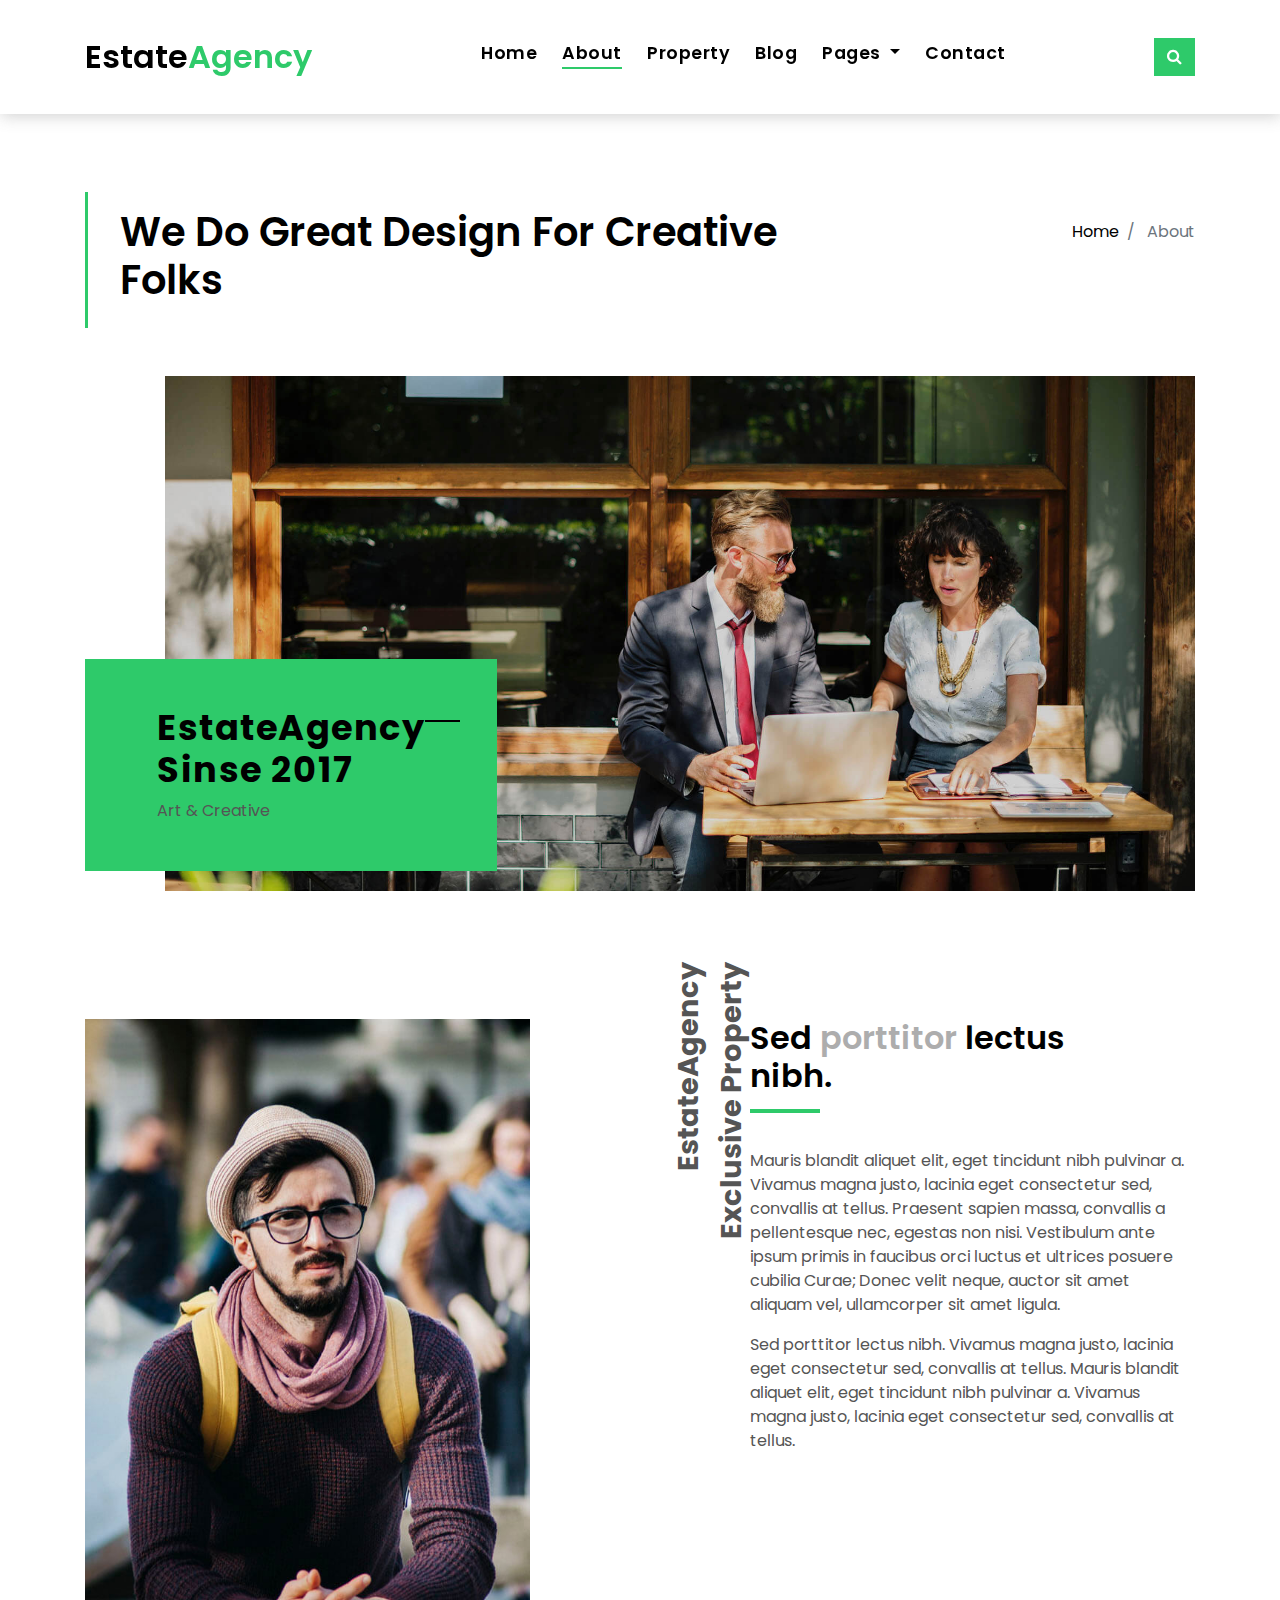
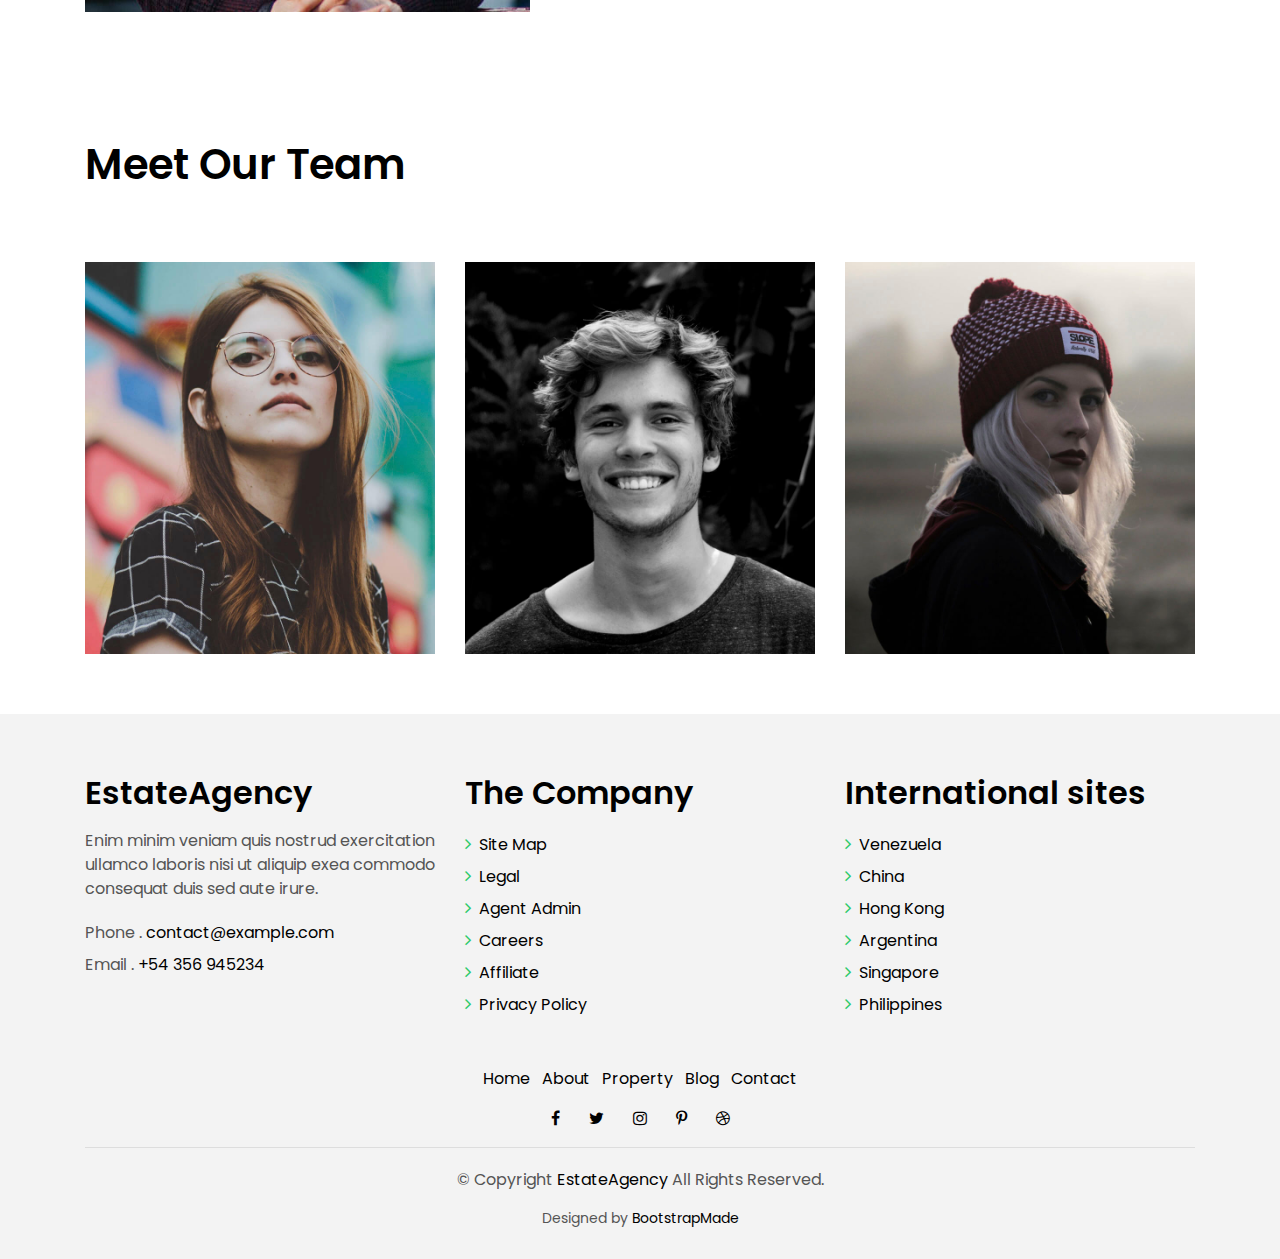
==== estateagency/about.html @ 3fa52991 "website commited" ====
<!DOCTYPE html>
<html lang="en">
<head>
  <meta charset="utf-8">
  <title>EstateAgency Bootstrap Template</title>
  <meta content="width=device-width, initial-scale=1.0" name="viewport">
  <meta content="" name="keywords">
  <meta content="" name="description">

  <!-- Favicons -->
  <link href="img/favicon.png" rel="icon">
  <link href="img/apple-touch-icon.png" rel="apple-touch-icon">

  <!-- Google Fonts -->
  <link href="https://fonts.googleapis.com/css?family=Poppins:300,400,500,600,700" rel="stylesheet">

  <!-- Bootstrap CSS File -->
  <link href="lib/bootstrap/css/bootstrap.min.css" rel="stylesheet">

  <!-- Libraries CSS Files -->
  <link href="lib/font-awesome/css/font-awesome.min.css" rel="stylesheet">
  <link href="lib/animate/animate.min.css" rel="stylesheet">
  <link href="lib/ionicons/css/ionicons.min.css" rel="stylesheet">
  <link href="lib/owlcarousel/assets/owl.carousel.min.css" rel="stylesheet">

  <!-- Main Stylesheet File -->
  <link href="css/style.css" rel="stylesheet">

  <!-- =======================================================
    Theme Name: EstateAgency
    Theme URL: https://bootstrapmade.com/real-estate-agency-bootstrap-template/
    Author: BootstrapMade.com
    License: https://bootstrapmade.com/license/
  ======================================================= -->
</head>

<body>

  <div class="click-closed"></div>
  <!--/ Form Search Star /-->
  <div class="box-collapse">
    <div class="title-box-d">
      <h3 class="title-d">Search Property</h3>
    </div>
    <span class="close-box-collapse right-boxed ion-ios-close"></span>
    <div class="box-collapse-wrap form">
      <form class="form-a">
        <div class="row">
          <div class="col-md-12 mb-2">
            <div class="form-group">
              <label for="Type">Keyword</label>
              <input type="text" class="form-control form-control-lg form-control-a" placeholder="Keyword">
            </div>
          </div>
          <div class="col-md-6 mb-2">
            <div class="form-group">
              <label for="Type">Type</label>
              <select class="form-control form-control-lg form-control-a" id="Type">
                <option>All Type</option>
                <option>For Rent</option>
                <option>For Sale</option>
                <option>Open House</option>
              </select>
            </div>
          </div>
          <div class="col-md-6 mb-2">
            <div class="form-group">
              <label for="city">City</label>
              <select class="form-control form-control-lg form-control-a" id="city">
                <option>All City</option>
                <option>Alabama</option>
                <option>Arizona</option>
                <option>California</option>
                <option>Colorado</option>
              </select>
            </div>
          </div>
          <div class="col-md-6 mb-2">
            <div class="form-group">
              <label for="bedrooms">Bedrooms</label>
              <select class="form-control form-control-lg form-control-a" id="bedrooms">
                <option>Any</option>
                <option>01</option>
                <option>02</option>
                <option>03</option>
              </select>
            </div>
          </div>
          <div class="col-md-6 mb-2">
            <div class="form-group">
              <label for="garages">Garages</label>
              <select class="form-control form-control-lg form-control-a" id="garages">
                <option>Any</option>
                <option>01</option>
                <option>02</option>
                <option>03</option>
                <option>04</option>
              </select>
            </div>
          </div>
          <div class="col-md-6 mb-2">
            <div class="form-group">
              <label for="bathrooms">Bathrooms</label>
              <select class="form-control form-control-lg form-control-a" id="bathrooms">
                <option>Any</option>
                <option>01</option>
                <option>02</option>
                <option>03</option>
              </select>
            </div>
          </div>
          <div class="col-md-6 mb-2">
            <div class="form-group">
              <label for="price">Min Price</label>
              <select class="form-control form-control-lg form-control-a" id="price">
                <option>Unlimite</option>
                <option>$50,000</option>
                <option>$100,000</option>
                <option>$150,000</option>
                <option>$200,000</option>
              </select>
            </div>
          </div>
          <div class="col-md-12">
            <button type="submit" class="btn btn-b">Search Property</button>
          </div>
        </div>
      </form>
    </div>
  </div>
  <!--/ Form Search End /-->

  <!--/ Nav Star /-->
  <nav class="navbar navbar-default navbar-trans navbar-expand-lg fixed-top">
    <div class="container">
      <button class="navbar-toggler collapsed" type="button" data-toggle="collapse" data-target="#navbarDefault"
        aria-controls="navbarDefault" aria-expanded="false" aria-label="Toggle navigation">
        <span></span>
        <span></span>
        <span></span>
      </button>
      <a class="navbar-brand text-brand" href="index.html">Estate<span class="color-b">Agency</span></a>
      <button type="button" class="btn btn-link nav-search navbar-toggle-box-collapse d-md-none" data-toggle="collapse"
        data-target="#navbarTogglerDemo01" aria-expanded="false">
        <span class="fa fa-search" aria-hidden="true"></span>
      </button>
      <div class="navbar-collapse collapse justify-content-center" id="navbarDefault">
        <ul class="navbar-nav">
          <li class="nav-item">
            <a class="nav-link" href="index.html">Home</a>
          </li>
          <li class="nav-item">
            <a class="nav-link active" href="about.html">About</a>
          </li>
          <li class="nav-item">
            <a class="nav-link" href="property-grid.html">Property</a>
          </li>
          <li class="nav-item">
            <a class="nav-link" href="blog-grid.html">Blog</a>
          </li>
          <li class="nav-item dropdown">
            <a class="nav-link dropdown-toggle" href="#" id="navbarDropdown" role="button" data-toggle="dropdown"
              aria-haspopup="true" aria-expanded="false">
              Pages
            </a>
            <div class="dropdown-menu" aria-labelledby="navbarDropdown">
              <a class="dropdown-item" href="property-single.html">Property Single</a>
              <a class="dropdown-item" href="blog-single.html">Blog Single</a>
              <a class="dropdown-item" href="agents-grid.html">Agents Grid</a>
              <a class="dropdown-item" href="agent-single.html">Agent Single</a>
            </div>
          </li>
          <li class="nav-item">
            <a class="nav-link" href="contact.html">Contact</a>
          </li>
        </ul>
      </div>
      <button type="button" class="btn btn-b-n navbar-toggle-box-collapse d-none d-md-block" data-toggle="collapse"
        data-target="#navbarTogglerDemo01" aria-expanded="false">
        <span class="fa fa-search" aria-hidden="true"></span>
      </button>
    </div>
  </nav>
  <!--/ Nav End /-->

  <!--/ Intro Single star /-->
  <section class="intro-single">
    <div class="container">
      <div class="row">
        <div class="col-md-12 col-lg-8">
          <div class="title-single-box">
            <h1 class="title-single">We Do Great Design For Creative Folks</h1>
          </div>
        </div>
        <div class="col-md-12 col-lg-4">
          <nav aria-label="breadcrumb" class="breadcrumb-box d-flex justify-content-lg-end">
            <ol class="breadcrumb">
              <li class="breadcrumb-item">
                <a href="#">Home</a>
              </li>
              <li class="breadcrumb-item active" aria-current="page">
                About
              </li>
            </ol>
          </nav>
        </div>
      </div>
    </div>
  </section>
  <!--/ Intro Single End /-->

  <!--/ About Star /-->
  <section class="section-about">
    <div class="container">
      <div class="row">
        <div class="col-sm-12">
          <div class="about-img-box">
            <img src="img/slide-about-1.jpg" alt="" class="img-fluid">
          </div>
          <div class="sinse-box">
            <h3 class="sinse-title">EstateAgency
              <span></span>
              <br> Sinse 2017</h3>
            <p>Art & Creative</p>
          </div>
        </div>
        <div class="col-md-12 section-t8">
          <div class="row">
            <div class="col-md-6 col-lg-5">
              <img src="img/about-2.jpg" alt="" class="img-fluid">
            </div>
            <div class="col-lg-2  d-none d-lg-block">
              <div class="title-vertical d-flex justify-content-start">
                <span>EstateAgency Exclusive Property</span>
              </div>
            </div>
            <div class="col-md-6 col-lg-5 section-md-t3">
              <div class="title-box-d">
                <h3 class="title-d">Sed
                  <span class="color-d">porttitor</span> lectus
                  <br> nibh.</h3>
              </div>
              <p class="color-text-a">
                Mauris blandit aliquet elit, eget tincidunt nibh pulvinar a. Vivamus magna justo, lacinia eget
                consectetur sed, convallis
                at tellus. Praesent sapien massa, convallis a pellentesque nec, egestas non nisi. Vestibulum
                ante ipsum primis in faucibus orci luctus et ultrices posuere cubilia Curae; Donec velit
                neque, auctor sit amet aliquam vel, ullamcorper sit amet ligula.
              </p>
              <p class="color-text-a">
                Sed porttitor lectus nibh. Vivamus magna justo, lacinia eget consectetur sed, convallis at tellus.
                Mauris blandit aliquet
                elit, eget tincidunt nibh pulvinar a. Vivamus magna justo, lacinia eget consectetur sed,
                convallis at tellus.
              </p>
            </div>
          </div>
        </div>
      </div>
    </div>
  </section>
  <!--/ About End /-->

  <!--/ Team Star /-->
  <section class="section-agents section-t8">
    <div class="container">
      <div class="row">
        <div class="col-md-12">
          <div class="title-wrap d-flex justify-content-between">
            <div class="title-box">
              <h2 class="title-a">Meet Our Team</h2>
            </div>
          </div>
        </div>
      </div>
      <div class="row">
        <div class="col-md-4">
          <div class="card-box-d">
            <div class="card-img-d">
              <img src="img/agent-7.jpg" alt="" class="img-d img-fluid">
            </div>
            <div class="card-overlay card-overlay-hover">
              <div class="card-header-d">
                <div class="card-title-d align-self-center">
                  <h3 class="title-d">
                    <a href="agent-single.html" class="link-two">Margaret Sotillo
                      <br> Escala</a>
                  </h3>
                </div>
              </div>
              <div class="card-body-d">
                <p class="content-d color-text-a">
                  Sed porttitor lectus nibh, Cras ultricies ligula sed magna dictum porta two.
                </p>
                <div class="info-agents color-a">
                  <p>
                    <strong>Phone: </strong> +54 356 945234</p>
                  <p>
                    <strong>Email: </strong> agents@example.com</p>
                </div>
              </div>
              <div class="card-footer-d">
                <div class="socials-footer d-flex justify-content-center">
                  <ul class="list-inline">
                    <li class="list-inline-item">
                      <a href="#" class="link-one">
                        <i class="fa fa-facebook" aria-hidden="true"></i>
                      </a>
                    </li>
                    <li class="list-inline-item">
                      <a href="#" class="link-one">
                        <i class="fa fa-twitter" aria-hidden="true"></i>
                      </a>
                    </li>
                    <li class="list-inline-item">
                      <a href="#" class="link-one">
                        <i class="fa fa-instagram" aria-hidden="true"></i>
                      </a>
                    </li>
                    <li class="list-inline-item">
                      <a href="#" class="link-one">
                        <i class="fa fa-pinterest-p" aria-hidden="true"></i>
                      </a>
                    </li>
                    <li class="list-inline-item">
                      <a href="#" class="link-one">
                        <i class="fa fa-dribbble" aria-hidden="true"></i>
                      </a>
                    </li>
                  </ul>
                </div>
              </div>
            </div>
          </div>
        </div>
        <div class="col-md-4">
          <div class="card-box-d">
            <div class="card-img-d">
              <img src="img/agent-6.jpg" alt="" class="img-d img-fluid">
            </div>
            <div class="card-overlay card-overlay-hover">
              <div class="card-header-d">
                <div class="card-title-d align-self-center">
                  <h3 class="title-d">
                    <a href="agent-single.html" class="link-two">Stiven Spilver
                      <br> Darw</a>
                  </h3>
                </div>
              </div>
              <div class="card-body-d">
                <p class="content-d color-text-a">
                  Sed porttitor lectus nibh, Cras ultricies ligula sed magna dictum porta two.
                </p>
                <div class="info-agents color-a">
                  <p>
                    <strong>Phone: </strong> +54 356 945234</p>
                  <p>
                    <strong>Email: </strong> agents@example.com</p>
                </div>
              </div>
              <div class="card-footer-d">
                <div class="socials-footer d-flex justify-content-center">
                  <ul class="list-inline">
                    <li class="list-inline-item">
                      <a href="#" class="link-one">
                        <i class="fa fa-facebook" aria-hidden="true"></i>
                      </a>
                    </li>
                    <li class="list-inline-item">
                      <a href="#" class="link-one">
                        <i class="fa fa-twitter" aria-hidden="true"></i>
                      </a>
                    </li>
                    <li class="list-inline-item">
                      <a href="#" class="link-one">
                        <i class="fa fa-instagram" aria-hidden="true"></i>
                      </a>
                    </li>
                    <li class="list-inline-item">
                      <a href="#" class="link-one">
                        <i class="fa fa-pinterest-p" aria-hidden="true"></i>
                      </a>
                    </li>
                    <li class="list-inline-item">
                      <a href="#" class="link-one">
                        <i class="fa fa-dribbble" aria-hidden="true"></i>
                      </a>
                    </li>
                  </ul>
                </div>
              </div>
            </div>
          </div>
        </div>
        <div class="col-md-4">
          <div class="card-box-d">
            <div class="card-img-d">
              <img src="img/agent-5.jpg" alt="" class="img-d img-fluid">
            </div>
            <div class="card-overlay card-overlay-hover">
              <div class="card-header-d">
                <div class="card-title-d align-self-center">
                  <h3 class="title-d">
                    <a href="agent-single.html" class="link-two">Emma Toledo
                      <br> Cascada</a>
                  </h3>
                </div>
              </div>
              <div class="card-body-d">
                <p class="content-d color-text-a">
                  Sed porttitor lectus nibh, Cras ultricies ligula sed magna dictum porta two.
                </p>
                <div class="info-agents color-a">
                  <p>
                    <strong>Phone: </strong> +54 356 945234</p>
                  <p>
                    <strong>Email: </strong> agents@example.com</p>
                </div>
              </div>
              <div class="card-footer-d">
                <div class="socials-footer d-flex justify-content-center">
                  <ul class="list-inline">
                    <li class="list-inline-item">
                      <a href="#" class="link-one">
                        <i class="fa fa-facebook" aria-hidden="true"></i>
                      </a>
                    </li>
                    <li class="list-inline-item">
                      <a href="#" class="link-one">
                        <i class="fa fa-twitter" aria-hidden="true"></i>
                      </a>
                    </li>
                    <li class="list-inline-item">
                      <a href="#" class="link-one">
                        <i class="fa fa-instagram" aria-hidden="true"></i>
                      </a>
                    </li>
                    <li class="list-inline-item">
                      <a href="#" class="link-one">
                        <i class="fa fa-pinterest-p" aria-hidden="true"></i>
                      </a>
                    </li>
                    <li class="list-inline-item">
                      <a href="#" class="link-one">
                        <i class="fa fa-dribbble" aria-hidden="true"></i>
                      </a>
                    </li>
                  </ul>
                </div>
              </div>
            </div>
          </div>
        </div>
      </div>
    </div>
  </section>
  <!--/ Team End /-->

  <!--/ footer Star /-->
  <section class="section-footer">
    <div class="container">
      <div class="row">
        <div class="col-sm-12 col-md-4">
          <div class="widget-a">
            <div class="w-header-a">
              <h3 class="w-title-a text-brand">EstateAgency</h3>
            </div>
            <div class="w-body-a">
              <p class="w-text-a color-text-a">
                Enim minim veniam quis nostrud exercitation ullamco laboris nisi ut aliquip exea commodo consequat duis
                sed aute irure.
              </p>
            </div>
            <div class="w-footer-a">
              <ul class="list-unstyled">
                <li class="color-a">
                  <span class="color-text-a">Phone .</span> contact@example.com</li>
                <li class="color-a">
                  <span class="color-text-a">Email .</span> +54 356 945234</li>
              </ul>
            </div>
          </div>
        </div>
        <div class="col-sm-12 col-md-4 section-md-t3">
          <div class="widget-a">
            <div class="w-header-a">
              <h3 class="w-title-a text-brand">The Company</h3>
            </div>
            <div class="w-body-a">
              <div class="w-body-a">
                <ul class="list-unstyled">
                  <li class="item-list-a">
                    <i class="fa fa-angle-right"></i> <a href="#">Site Map</a>
                  </li>
                  <li class="item-list-a">
                    <i class="fa fa-angle-right"></i> <a href="#">Legal</a>
                  </li>
                  <li class="item-list-a">
                    <i class="fa fa-angle-right"></i> <a href="#">Agent Admin</a>
                  </li>
                  <li class="item-list-a">
                    <i class="fa fa-angle-right"></i> <a href="#">Careers</a>
                  </li>
                  <li class="item-list-a">
                    <i class="fa fa-angle-right"></i> <a href="#">Affiliate</a>
                  </li>
                  <li class="item-list-a">
                    <i class="fa fa-angle-right"></i> <a href="#">Privacy Policy</a>
                  </li>
                </ul>
              </div>
            </div>
          </div>
        </div>
        <div class="col-sm-12 col-md-4 section-md-t3">
          <div class="widget-a">
            <div class="w-header-a">
              <h3 class="w-title-a text-brand">International sites</h3>
            </div>
            <div class="w-body-a">
              <ul class="list-unstyled">
                <li class="item-list-a">
                  <i class="fa fa-angle-right"></i> <a href="#">Venezuela</a>
                </li>
                <li class="item-list-a">
                  <i class="fa fa-angle-right"></i> <a href="#">China</a>
                </li>
                <li class="item-list-a">
                  <i class="fa fa-angle-right"></i> <a href="#">Hong Kong</a>
                </li>
                <li class="item-list-a">
                  <i class="fa fa-angle-right"></i> <a href="#">Argentina</a>
                </li>
                <li class="item-list-a">
                  <i class="fa fa-angle-right"></i> <a href="#">Singapore</a>
                </li>
                <li class="item-list-a">
                  <i class="fa fa-angle-right"></i> <a href="#">Philippines</a>
                </li>
              </ul>
            </div>
          </div>
        </div>
      </div>
    </div>
  </section>
  <footer>
    <div class="container">
      <div class="row">
        <div class="col-md-12">
          <nav class="nav-footer">
            <ul class="list-inline">
              <li class="list-inline-item">
                <a href="#">Home</a>
              </li>
              <li class="list-inline-item">
                <a href="#">About</a>
              </li>
              <li class="list-inline-item">
                <a href="#">Property</a>
              </li>
              <li class="list-inline-item">
                <a href="#">Blog</a>
              </li>
              <li class="list-inline-item">
                <a href="#">Contact</a>
              </li>
            </ul>
          </nav>
          <div class="socials-a">
            <ul class="list-inline">
              <li class="list-inline-item">
                <a href="#">
                  <i class="fa fa-facebook" aria-hidden="true"></i>
                </a>
              </li>
              <li class="list-inline-item">
                <a href="#">
                  <i class="fa fa-twitter" aria-hidden="true"></i>
                </a>
              </li>
              <li class="list-inline-item">
                <a href="#">
                  <i class="fa fa-instagram" aria-hidden="true"></i>
                </a>
              </li>
              <li class="list-inline-item">
                <a href="#">
                  <i class="fa fa-pinterest-p" aria-hidden="true"></i>
                </a>
              </li>
              <li class="list-inline-item">
                <a href="#">
                  <i class="fa fa-dribbble" aria-hidden="true"></i>
                </a>
              </li>
            </ul>
          </div>
          <div class="copyright-footer">
            <p class="copyright color-text-a">
              &copy; Copyright
              <span class="color-a">EstateAgency</span> All Rights Reserved.
            </p>
          </div>
          <div class="credits">
            <!--
              All the links in the footer should remain intact.
              You can delete the links only if you purchased the pro version.
              Licensing information: https://bootstrapmade.com/license/
              Purchase the pro version with working PHP/AJAX contact form: https://bootstrapmade.com/buy/?theme=EstateAgency
            -->
            Designed by <a href="https://bootstrapmade.com/">BootstrapMade</a>
          </div>
        </div>
      </div>
    </div>
  </footer>
  <!--/ Footer End /-->

  <a href="#" class="back-to-top"><i class="fa fa-chevron-up"></i></a>
  <div id="preloader"></div>

  <!-- JavaScript Libraries -->
  <script src="lib/jquery/jquery.min.js"></script>
  <script src="lib/jquery/jquery-migrate.min.js"></script>
  <script src="lib/popper/popper.min.js"></script>
  <script src="lib/bootstrap/js/bootstrap.min.js"></script>
  <script src="lib/easing/easing.min.js"></script>
  <script src="lib/owlcarousel/owl.carousel.min.js"></script>
  <script src="lib/scrollreveal/scrollreveal.min.js"></script>
  <!-- Contact Form JavaScript File -->
  <script src="contactform/contactform.js"></script>

  <!-- Template Main Javascript File -->
  <script src="js/main.js"></script>

</body>
</html>
---- estateagency/css/style.css ----
/*
  Theme Name: EstateAgency
  Theme URL: https://bootstrapmade.com/real-estate-agency-bootstrap-template/
  Author: BootstrapMade.com
  License: https://bootstrapmade.com/license/
*/

/*======================================
//--//-->   STYLES GENERALES
======================================*/

body {
  font-family: 'Poppins', sans-serif;
  color: #555555;
}

h1,
h2,
h3,
h4,
h5,
h6 {
  color: #000000;
}

a {
  color: #000000;
  transition: all .5s ease;
}

a:hover {
  color: #2eca6a;
  text-decoration: none;
}

.link-two {
  color: #000000;
  transition: all .5s ease;
}

.link-two:hover {
  text-decoration: underline;
  color: #000000;
}

.link-one {
  color: #000000;
  transition: all .5s ease;
}

.link-one:hover {
  color: #000000;
  text-decoration: none;
}

.link-icon {
  color: #000000;
  font-weight: 500;
}

.link-icon span {
  font-size: 14px;
  padding-left: 4px;
  vertical-align: middle;
}

.link-a {
  color: #ffffff;
  text-decoration: none;
}

.link-a:hover {
  color: #ffffff;
  text-decoration: none;
}

.link-a span {
  font-size: 18px;
  vertical-align: middle;
  margin-left: 5px;
}

.text-brand {
  color: #000000;
  font-size: 2rem;
  font-weight: 600;
}

.color-a {
  color: #000000;
}

.color-b {
  color: #2eca6a;
}

.color-d {
  color: #adadad;
}

.color-text-a {
  color: #555555;
}

.no-margin {
  margin: 0;
}

/*------/ Nav Pills  /------*/

.nav-pills-a.nav-pills .nav-link {
  color: #000000;
  position: relative;
  font-weight: 600;
}

.nav-pills-a.nav-pills .nav-link.active {
  background-color: transparent;
}

.nav-pills-a.nav-pills .nav-link.active:after {
  content: '';
  position: absolute;
  left: 0;
  bottom: -1px;
  width: 100%;
  height: 2px;
  background-color: #2eca6a;
  z-index: 2;
}

/*------/ Bg Image /------*/

.bg-image {
  background-repeat: no-repeat;
  background-attachment: fixed;
  background-size: cover;
  background-position: center center;
}

/*------/ List a /------*/

.list-a {
  display: inline-block;
  line-height: 2;
  padding: 0;
  list-style: none;
}

.list-a li {
  position: relative;
  width: 50%;
  float: left;
  padding-left: 25px;
  padding-right: 5px;
}

.list-a li:before {
  content: '';
  width: 10px;
  height: 2px;
  position: absolute;
  background-color: #313131;
  top: 15px;
  left: 0;
}

/*------/ Pagination-a /------*/

.pagination-a .pagination .page-link {
  margin: 0 .2rem;
  border-color: transparent;
  padding: .5rem .8rem;
  color: #000000;
}

.pagination-a .pagination .page-link:hover,
.pagination-a .pagination .page-link:active,
.pagination-a .pagination .page-link:focus {
  background-color: #2eca6a;
}

.pagination-a .pagination .page-link span {
  font-size: 1.2rem;
}

.pagination-a .pagination .next .page-link {
  padding: .4rem .9rem;
}

.pagination-a .pagination .page-item:last-child .page-link {
  border-top-right-radius: 0;
  border-bottom-right-radius: 0;
}

.pagination-a .pagination .page-item:first-child .page-link {
  border-top-left-radius: 0;
  border-bottom-left-radius: 0;
}

.pagination-a .pagination .page-item.disabled .page-link {
  padding: .4rem .9rem;
  color: #555555;
}

.pagination-a .pagination .page-item.active .page-link {
  background-color: #2eca6a;
}

.a {
  color: #2eca6a;
  font-size: 1.3rem;
}

/*------/ Icon Box /------*/

.icon-box .icon-box-icon {
  display: table-cell;
  vertical-align: top;
  font-size: 36px;
  color: #000000;
  width: 50px;
  padding-top: 8px;
}

.icon-box .icon-box-content {
  padding-top: 18px;
}

/*------/ Space Padding /------*/

.section-t8 {
  padding-top: 8rem;
}

.section-t4 {
  padding-top: 4rem;
}

.section-t3 {
  padding-top: 3rem;
}

.section-b2 {
  padding-bottom: 2rem;
}

.section-tb85 {
  padding: 8rem 0 5rem 0;
}

/*------/ Title /------*/

.title-wrap {
  padding-bottom: 4rem;
}

.title-a {
  font-size: 2.6rem;
  font-weight: 600;
}

.title-link {
  font-size: 1.2rem;
  font-weight: 300;
  padding-top: 1.2rem;
}

.title-link a {
  color: #313131;
}

.title-link span {
  font-size: 20px;
  padding-left: 4px;
  vertical-align: middle;
}

.title-box-d {
  padding-bottom: 1.8rem;
  margin-bottom: 1rem;
  position: relative;
}

.title-box-d .title-d {
  font-weight: 600;
  font-size: 2rem;
}

.title-box-d .title-d:after {
  content: '';
  position: absolute;
  width: 70px;
  height: 4px;
  background-color: #2eca6a;
  bottom: 20px;
  left: 0;
}

/*------/ Display Table & Table Cell /------*/

.display-table {
  width: 100%;
  height: 100%;
  display: table;
}

.table-cell {
  display: table-cell;
  vertical-align: middle;
}

/*------/ Ul Resect /------*/

.ul-resect ul,
.list-a ul,
.box-comments ul {
  list-style: none;
  padding-left: 0;
  margin-bottom: 0;
}

/*------/ Overlay /------*/

.overlay-a {
  background: linear-gradient(to bottom, rgba(0, 0, 0, 0) 0%, rgba(0, 0, 0, 0.2) 27%, rgba(0, 0, 0, 0.65) 90%);
}

.overlay {
  position: absolute;
  top: 0;
  left: 0px;
  padding: 0;
  height: 100%;
  width: 100%;
}

/*------/ Owl carousel /------*/

.owl-theme .owl-dots {
  text-align: center;
  margin-top: 18px;
}

.owl-theme .owl-dots .owl-dot {
  display: inline-block;
}

.owl-theme .owl-dots .owl-dot span {
  width: 16px;
  height: 9px;
  margin: 5px 5px;
  background: #000000;
  border: 0px solid #000000;
  display: block;
  transition: all 0.6s ease-in-out;
  cursor: pointer;
  border-radius: 0px;
}

.owl-theme .owl-dots .owl-dot:hover span {
  background-color: #2eca6a;
}

.owl-theme .owl-dots .owl-dot.active span {
  background-color: #2eca6a;
  width: 35px;
}

.owl-arrow .owl-nav {
  position: absolute;
  top: 0;
  right: 0;
  font-size: 1.8rem;
}

.owl-arrow .owl-nav .owl-prev,
.owl-arrow .owl-nav .owl-next {
  display: inline-block;
  transition: all 0.6s ease-in-out;
  color: #000000;
}

.owl-arrow .owl-nav .owl-prev.disabled,
.owl-arrow .owl-nav .owl-next.disabled {
  transition: all 0.6s ease-in-out;
  color: #adadad;
}

.owl-arrow .owl-nav .owl-next {
  margin-left: 15px;
}

.nav-arrow-a .owl-arrow .owl-nav {
  font-size: 1.8rem;
  margin-top: -110px;
}

.nav-arrow-a .owl-arrow .owl-nav .owl-next {
  margin-left: 15px;
}

.nav-arrow-b .owl-arrow .owl-nav {
  position: absolute;
  top: 0;
  right: 0;
  font-size: 1.2rem;
}

.nav-arrow-b .owl-arrow .owl-nav .owl-prev,
.nav-arrow-b .owl-arrow .owl-nav .owl-next {
  padding: .7rem 1.5rem !important;
  display: inline-block;
  transition: all 0.6s ease-in-out;
  color: #ffffff;
  background-color: #2eca6a;
  opacity: .9;
}

.nav-arrow-b .owl-arrow .owl-nav .owl-prev.disabled,
.nav-arrow-b .owl-arrow .owl-nav .owl-next.disabled {
  transition: all 0.6s ease-in-out;
  color: #ffffff;
}

.nav-arrow-b .owl-arrow .owl-nav .owl-prev:hover,
.nav-arrow-b .owl-arrow .owl-nav .owl-next:hover {
  background-color: #26a356;
}

.nav-arrow-b .owl-arrow .owl-nav .owl-next {
  margin-left: 0px;
}

/*------/ Socials /------*/

.socials-a .list-inline-item:not(:last-child) {
  margin-right: 25px;
}

/* Back to top button */

.back-to-top {
  position: fixed;
  display: none;
  background: #2eca6a;
  color: #fff;
  width: 44px;
  height: 44px;
  text-align: center;
  line-height: 1;
  font-size: 16px;
  border-radius: 50%;
  right: 15px;
  bottom: 15px;
  transition: background 0.5s;
  z-index: 11;
}

.back-to-top i {
  padding-top: 12px;
  color: #fff;
}

/* Prelaoder */

#preloader {
  position: fixed;
  top: 0;
  left: 0;
  right: 0;
  bottom: 0;
  z-index: 9999;
  overflow: hidden;
  background: #fff;
}

#preloader:before {
  content: "";
  position: fixed;
  top: calc(50% - 30px);
  left: calc(50% - 30px);
  border: 6px solid #f2f2f2;
  border-top: 6px solid #2eca6a;
  border-radius: 50%;
  width: 60px;
  height: 60px;
  -webkit-animation: animate-preloader 1s linear infinite;
  animation: animate-preloader 1s linear infinite;
}

@-webkit-keyframes animate-preloader {
  0% {
    -webkit-transform: rotate(0deg);
    transform: rotate(0deg);
  }

  100% {
    -webkit-transform: rotate(360deg);
    transform: rotate(360deg);
  }
}

@keyframes animate-preloader {
  0% {
    -webkit-transform: rotate(0deg);
    transform: rotate(0deg);
  }

  100% {
    -webkit-transform: rotate(360deg);
    transform: rotate(360deg);
  }
}

/*======================================
//--//-->   NAVBAR
======================================*/

.navbar-default {
  transition: all .5s ease-in-out;
  background-color: #ffffff;
  padding-top: 28px;
  padding-bottom: 28px;
  -webkit-backface-visibility: hidden;
  backface-visibility: hidden;
  box-shadow: 1px 2px 15px rgba(100, 100, 100, 0.3);
}

.navbar-default .nav-search {
  color: #000000;
  font-size: 1.5rem;
}

.navbar-default.navbar-reduce {
  box-shadow: 1px 2px 15px rgba(100, 100, 100, 0.3);
}

.navbar-default.navbar-trans,
.navbar-default.navbar-reduce {
  -webkit-backface-visibility: hidden;
  backface-visibility: hidden;
}

.navbar-default.navbar-trans .nav-item,
.navbar-default.navbar-reduce .nav-item {
  position: relative;
  padding-right: 10px;
  padding-bottom: 8px;
  margin-left: 0;
}

.navbar-default.navbar-trans .nav-link,
.navbar-default.navbar-reduce .nav-link {
  font-size: 1.1rem;
  color: #000000;
  font-weight: 600;
  letter-spacing: 0.030em;
  transition: all 0.1s ease-in-out;
  position: relative;
  padding-left: 0;
  padding-right: 0;
}

.navbar-default.navbar-trans .nav-link:before,
.navbar-default.navbar-reduce .nav-link:before {
  content: '';
  position: absolute;
  bottom: 5px;
  left: 0;
  width: 100%;
  height: 2px;
  z-index: 0;
  background-color: #2eca6a;
  -webkit-transform: scaleX(0);
  transform: scaleX(0);
  -webkit-transform-origin: right;
  transform-origin: right;
  transition: opacity .2s ease-out 0.3s, -webkit-transform .2s ease-out;
  transition: transform .2s ease-out, opacity .2s ease-out 0.3s;
  transition: transform .2s ease-out, opacity .2s ease-out 0.3s, -webkit-transform .2s ease-out;
}

.navbar-default.navbar-trans .nav-link:hover,
.navbar-default.navbar-reduce .nav-link:hover {
  color: #000000;
}

.navbar-default.navbar-trans .nav-link:hover:before,
.navbar-default.navbar-reduce .nav-link:hover:before {
  -webkit-transform: scaleX(1);
  transform: scaleX(1);
  -webkit-transform-origin: left;
  transform-origin: left;
}

.navbar-default.navbar-trans .show > .nav-link:before,
.navbar-default.navbar-trans .active > .nav-link:before,
.navbar-default.navbar-trans .nav-link.show:before,
.navbar-default.navbar-trans .nav-link.active:before,
.navbar-default.navbar-reduce .show > .nav-link:before,
.navbar-default.navbar-reduce .active > .nav-link:before,
.navbar-default.navbar-reduce .nav-link.show:before,
.navbar-default.navbar-reduce .nav-link.active:before {
  -webkit-transform: scaleX(1);
  transform: scaleX(1);
}

.navbar-default.navbar-trans .nav-link:before {
  background-color: #2eca6a;
}

.navbar-default.navbar-trans .nav-link:hover {
  color: #000000;
}

.navbar-default.navbar-trans .show > .nav-link,
.navbar-default.navbar-trans .active > .nav-link,
.navbar-default.navbar-trans .nav-link.show,
.navbar-default.navbar-trans .nav-link.active {
  color: #000000;
}

.navbar-default.navbar-reduce {
  transition: all .5s ease-in-out;
  padding-top: 19px;
  padding-bottom: 19px;
}

.navbar-default.navbar-reduce .nav-link {
  color: #000000;
}

.navbar-default.navbar-reduce .nav-link:before {
  background-color: #2eca6a;
}

.navbar-default.navbar-reduce .nav-link:hover {
  color: #000000;
}

.navbar-default.navbar-reduce .show > .nav-link,
.navbar-default.navbar-reduce .active > .nav-link,
.navbar-default.navbar-reduce .nav-link.show,
.navbar-default.navbar-reduce .nav-link.active {
  color: #000000;
}

.navbar-default.navbar-reduce .navbar-brand {
  color: #000000;
}

.navbar-default .dropdown .dropdown-menu {
  border-top: 0;
  border-left: 4px solid #2eca6a;
  border-right: 0;
  border-bottom: 0;
  -webkit-transform: translate3d(0px, -40px, 0px);
  transform: translate3d(0px, -40px, 0px);
  opacity: 0;
  filter: alpha(opacity=0);
  visibility: hidden;
  transition: all 0.5s cubic-bezier(0.3, 0.65, 0.355, 1) 0s, opacity 0.31s ease 0s, height 0s linear 0.36s;
  margin: 0;
  border-radius: 0;
  padding: 12px 0;
}

.navbar-default .dropdown .dropdown-menu .dropdown-item {
  padding: 12px 18px;
  transition: all 500ms ease;
  font-weight: 600;
  min-width: 220px;
}

.navbar-default .dropdown .dropdown-menu .dropdown-item:hover {
  background-color: #ffffff;
  color: #2eca6a;
  transition: all 500ms ease;
}

.navbar-default .dropdown .dropdown-menu .dropdown-item.active {
  background-color: #ffffff;
  color: #2eca6a;
}

.navbar-default .dropdown:hover .dropdown-menu {
  -webkit-transform: translate3d(0px, 0px, 0px);
  transform: translate3d(0px, 0px, 0px);
  visibility: visible;
  opacity: 1;
  filter: alpha(opacity=1);
}

/*------/ Hamburger Navbar /------*/

.navbar-toggler {
  position: relative;
}

.navbar-toggler:focus,
.navbar-toggler:active {
  outline: 0;
}

.navbar-toggler span {
  display: block;
  background-color: #000000;
  height: 3px;
  width: 25px;
  margin-top: 4px;
  margin-bottom: 4px;
  -webkit-transform: rotate(0deg);
  transform: rotate(0deg);
  left: 0;
  opacity: 1;
}

.navbar-toggler span:nth-child(1),
.navbar-toggler span:nth-child(3) {
  transition: -webkit-transform .35s ease-in-out;
  transition: transform .35s ease-in-out;
  transition: transform .35s ease-in-out, -webkit-transform .35s ease-in-out;
}

.navbar-toggler:not(.collapsed) span:nth-child(1) {
  position: absolute;
  left: 12px;
  top: 10px;
  -webkit-transform: rotate(135deg);
  transform: rotate(135deg);
  opacity: 0.9;
}

.navbar-toggler:not(.collapsed) span:nth-child(2) {
  height: 12px;
  visibility: hidden;
  background-color: transparent;
}

.navbar-toggler:not(.collapsed) span:nth-child(3) {
  position: absolute;
  left: 12px;
  top: 10px;
  -webkit-transform: rotate(-135deg);
  transform: rotate(-135deg);
  opacity: 0.9;
}

/*======================================
//--//-->   BOX COLAPSE
======================================*/

.box-collapse {
  position: fixed;
  top: 0;
  bottom: 0;
  right: 0;
  width: 100%;
  z-index: 1040;
  background-color: #ffffff;
  -webkit-transform: translateX(100%);
  transform: translateX(100%);
  transition: all 0.6s ease;
}

.box-collapse .title-box-d {
  top: 30px;
  left: 60px;
  opacity: 0;
  transition: all 1s ease;
  transition-delay: .3s;
}

.box-collapse-wrap {
  opacity: 0;
  position: absolute;
  left: 0;
  top: 6.5rem;
  bottom: 5rem;
  padding-left: 10%;
  padding-right: 10%;
  overflow-x: hidden;
  overflow-y: auto;
  margin: 0;
  -webkit-transform: translateY(3rem);
  transform: translateY(3rem);
  transition: opacity 0.5s 0.5s ease, -webkit-transform 0.5s 0.5s ease;
  transition: transform 0.5s 0.5s ease, opacity 0.5s 0.5s ease;
  transition: transform 0.5s 0.5s ease, opacity 0.5s 0.5s ease, -webkit-transform 0.5s 0.5s ease;
}

.box-collapse-open .click-closed {
  visibility: visible;
}

.box-collapse-open .box-collapse {
  -webkit-transform: translateX(0);
  transform: translateX(0);
  box-shadow: 0 0 65px rgba(0, 0, 0, 0.07);
  opacity: 1;
}

.box-collapse-open .box-collapse .title-box-d {
  -webkit-transform: translate(0);
  transform: translate(0);
  opacity: 1;
}

.box-collapse-open .box-collapse-wrap {
  -webkit-transform: translate(0);
  transform: translate(0);
  opacity: 1;
}

.box-collapse-closed .box-collapse {
  opacity: .7;
  transition-delay: 0s;
}

.box-collapse-closed .box-collapse .title-box-d {
  opacity: 0;
  transition-delay: 0s;
}

.box-collapse-closed .box-collapse .form-a {
  opacity: 0;
  transition-delay: 0s;
}

.click-closed {
  position: fixed;
  top: 0;
  left: 0;
  width: 100%;
  height: 100%;
  visibility: hidden;
  z-index: 1035;
  background-color: #000000;
  opacity: .4;
}

.close-box-collapse {
  position: absolute;
  z-index: 1050;
  top: 2rem;
  font-size: 3.5rem;
  line-height: 1;
  color: #000000;
  cursor: pointer;
  transition: all 0.3s ease;
}

.right-boxed {
  right: 4.2857rem;
}

/*======================================
//--//-->   INTRO
======================================*/

.intro {
  height: 100vh;
  position: relative;
  color: #ffffff;
}

.intro .owl-theme .owl-dots {
  position: absolute;
  bottom: 70px;
  right: 50px;
}

.intro .owl-theme .owl-dots .owl-dot span {
  background: #ffffff;
  border: 0px solid #ffffff;
}

.intro .owl-theme .owl-dots .owl-dot:hover span {
  background-color: #2eca6a;
}

.intro .owl-theme .owl-dots .owl-dot.active span {
  background-color: #2eca6a;
}

.intro .intro-item {
  padding-top: 2rem;
}

.intro .carousel-item-a {
  position: relative;
  height: 100vh;
}

.intro .carousel-item-a.bg-image {
  background-attachment: scroll;
}

.intro .intro-content {
  position: absolute;
}

.intro .intro-body {
  padding-left: 1rem;
}

.intro .intro-body .price-a {
  color: #ffffff;
  padding: 1rem 1.5rem;
  border: 2px solid #2eca6a;
  border-radius: 50px;
  text-transform: uppercase;
  letter-spacing: 0.030em;
}

.intro .spacial {
  -webkit-animation-delay: .2s;
  animation-delay: .2s;
  color: #ffffff;
}

.intro .intro-title-top {
  -webkit-animation-delay: .6s;
  animation-delay: .6s;
  margin-bottom: 1rem;
  font-size: .9rem;
  color: #ffffff;
  letter-spacing: .05em;
}

.intro .intro-title {
  transition-duration: 9s !important;
  color: #ffffff;
  font-weight: 700;
  font-size: 2.8rem;
  text-transform: uppercase;
}

.intro .intro-subtitle {
  font-size: 1.5rem;
  font-weight: 300;
}

.intro .intro-subtitle.intro-price {
  padding-top: 1rem;
  font-size: 1.2rem;
}

/*------/ Intro Single /------*/

.intro-single {
  padding: 12rem 0 3rem;
}

.intro-single .title-single-box {
  padding: 1rem 0 1rem 2rem;
}

.intro-single .title-single-box {
  border-left: 3px solid #2eca6a;
}

.intro-single .title-single-box .title-single {
  font-weight: 600;
  font-size: 2.2rem;
}

.intro-single .breadcrumb-box {
  padding: 1rem 0 0 .5rem;
}

.intro-single .breadcrumb {
  background-color: transparent;
  padding-right: 0;
  padding-left: 0;
}

/*======================================
//--//-->   CARD GENERAL
======================================*/

.card-box-a,
.card-box-b,
.card-box-d {
  position: relative;
  overflow: hidden;
  -webkit-backface-visibility: hidden;
  backface-visibility: hidden;
}

.card-box-a .img-a,
.card-box-a .img-b,
.card-box-b .img-a,
.card-box-b .img-b {
  transition: .8s all ease-in-out;
}

.card-overlay {
  position: absolute;
  width: 100%;
  height: 100%;
  top: 0;
  left: 0;
}

.card-shadow {
  -webkit-backface-visibility: hidden;
  backface-visibility: hidden;
}

.card-shadow:before {
  content: ' ';
  position: absolute;
  top: 0;
  left: 0;
  width: 100%;
  height: 100%;
  z-index: 1;
  background: linear-gradient(to bottom, rgba(0, 0, 0, 0) 0%, rgba(0, 0, 0, 0.2) 27%, rgba(0, 0, 0, 0.65) 90%);
}

/*======================================
//--//-->   PROPERTY - CARD-A
======================================*/

.card-overlay-a-content {
  transition: all .5s ease-in;
  position: absolute;
  width: 100%;
  bottom: 0px;
  z-index: 2;
}

.card-header-a {
  padding: 0 1rem;
}

.card-header-a .card-title-a {
  color: #ffffff;
  margin-bottom: 0;
  padding-bottom: .7rem;
}

.card-header-a .card-title-a a {
  color: #ffffff;
  text-decoration: none;
}

.card-body-a {
  z-index: 2;
  transition: all .5s ease-in;
  padding: 0rem 1rem 2rem 1rem;
}

.card-body-a .price-box {
  padding-bottom: .5rem;
}

.price-a {
  color: #ffffff;
  padding: .6rem .8rem;
  border: 2px solid #2eca6a;
  border-radius: 50px;
  text-transform: uppercase;
  letter-spacing: 0.030em;
}

.card-footer-a {
  width: 100%;
  position: absolute;
  z-index: 2;
  background-color: #2eca6a;
}

.card-info {
  list-style: none;
  margin-bottom: 0;
  padding: .5rem 0;
}

.card-info .card-info-title {
  font-size: 1rem;
  color: #313131;
}

.card-info li span {
  color: #ffffff;
  font-size: .9rem;
}

/*------/ Property Grid /-----*/

.property-grid .grid-option {
  text-align: right;
  margin-bottom: 2rem;
}

.property-grid .grid-option .custom-select {
  border-radius: 0;
  width: 200px;
  border-color: #313131;
}

.property-grid .grid-option .custom-select:hover,
.property-grid .grid-option .custom-select:active,
.property-grid .grid-option .custom-select:focus {
  border-color: #313131;
}

.property-grid .grid-option .custom-select option {
  border-color: #313131;
}

/*------/ Property Single /-----*/

.gallery-property {
  margin-bottom: 3rem;
}

.property-price {
  margin: 0 auto;
}

.property-price .card-header-c {
  padding: 0;
}

.summary-list {
  padding-right: 1rem;
  color: #000000;
}

.summary-list .list {
  padding: 0;
  line-height: 2;
}

.summary-list .list span {
  color: #555555;
}

.property-agent .title-agent {
  font-weight: 600;
}

.property-agent ul {
  line-height: 2;
  color: #000000;
}

.property-agent .socials-a {
  text-align: center;
}

/*======================================
//--//-->   NEWS - CARD-B
======================================*/

.card-header-b {
  padding: 1rem;
  color: #ffffff;
  position: absolute;
  bottom: 20px;
  z-index: 2;
}

.card-header-b .category-b {
  font-size: .9rem;
  background-color: #2eca6a;
  padding: .3rem .7rem;
  color: #313131;
  letter-spacing: 0.030em;
  border-radius: 50px;
  text-decoration: none;
}

.card-header-b .title-2 {
  margin-bottom: 0;
  padding: .6rem 0;
  font-size: 1.5rem;
}

.card-header-b .title-2 a {
  color: #ffffff;
  text-decoration: none;
}

.card-header-b .date-b {
  color: #d8d8d8;
  font-size: 1rem;
}

/*------/ News Single /------*/

.post-information {
  padding: 3rem 0;
}

.post-content {
  font-size: 1.1rem;
  font-weight: 300;
  line-height: 1.6;
}

.post-content .post-intro {
  font-size: 1.7rem;
  font-weight: 300;
  margin-bottom: 4rem;
  line-height: 1.6;
  color: #000000;
  font-weight: 400;
}

.post-content p {
  margin-bottom: 1.7rem;
}

.post-content .blockquote {
  padding: 1rem 3rem 1.7rem 3rem;
  border-left: 3px solid #2eca6a;
  color: #000000;
}

.post-content .blockquote footer {
  text-align: left;
  padding: 0;
}

.post-footer {
  padding: 3rem 0 4rem;
}

.post-share .socials {
  display: inline-block;
}

.post-share .socials li {
  margin-left: .6rem;
}

/*------/ Comments /------*/

.box-comments .list-comments li {
  padding-bottom: 3.5rem;
}

.box-comments .list-comments .comment-avatar {
  display: table-cell;
  vertical-align: top;
}

.box-comments .list-comments .comment-avatar img {
  width: 80px;
  height: 80px;
}

.box-comments .list-comments .comment-author {
  font-size: 1.3rem;
}

.box-comments .list-comments .comment-details {
  display: table-cell;
  vertical-align: top;
  padding-left: 25px;
}

.box-comments .list-comments .comment-description {
  padding: .8rem 0 .5rem 0;
}

.box-comments .list-comments a {
  color: #000000;
}

.box-comments .list-comments span {
  display: block;
  color: #2B2A2A;
  font-style: italic;
}

.box-comments .comment-children {
  margin-left: 40px;
}

/*======================================
//--//-->   SERVICES - CARD-C
======================================*/

.card-box-c {
  position: relative;
}

.card-header-c {
  padding: 0 1rem 1rem 1rem;
}

.card-body-c {
  padding: .5rem .5rem 0 .5rem;
}

.card-footer-c {
  padding-left: .5rem;
}

.card-box-ico {
  padding: 1rem 3rem 1rem 2.5rem;
  border: 5px solid #2eca6a;
}

.card-box-ico span {
  font-size: 4rem;
  color: #000000;
}

.title-c {
  font-size: 2.5rem;
  font-weight: 600;
  margin-left: -40px;
}

/*======================================
//--//-->   AGENTS - CARD-D
======================================*/

.card-box-d .card-overlay-hover {
  transition: all .2s ease-in-out;
  padding: 15px 40px 15px 35px;
}

.card-box-d .title-d {
  transition: .3s ease-in-out;
  font-size: 2rem;
  font-weight: 600;
  margin: 1rem 0;
  -webkit-transform: translateY(-20px);
  transform: translateY(-20px);
  opacity: 0;
}

.card-box-d .content-d {
  opacity: 0;
  transition: .5s ease-in-out;
  -webkit-transform: translateY(-40px);
  transform: translateY(-40px);
}

.card-box-d .info-agents {
  opacity: 0;
  transition: .5s ease-in-out;
}

.card-box-d .card-footer-d {
  transition: .5s ease-in-out;
  -webkit-transform: translateY(40px);
  transform: translateY(40px);
  opacity: 0;
  position: absolute;
  width: 100%;
  bottom: 10px;
  left: 0;
}

.card-box-d .list-inline-item:not(:last-child) {
  margin-right: 25px;
}

.card-box-d:hover .card-overlay-hover {
  background-color: #2eca6a;
  opacity: .9;
}

.card-box-d:hover .title-d,
.card-box-d:hover .content-d,
.card-box-d:hover .info-agents,
.card-box-d:hover .card-footer-d {
  opacity: 1;
  -webkit-transform: translateY(0);
  transform: translateY(0);
}

/*------/ Agent Single /------*/

.agent-info-box .socials-footer {
  margin-top: 2rem;
}

.agent-info-box .socials-footer li {
  margin-right: 1.5rem;
}

/*======================================
//--//-->   ABOUT
======================================*/

.section-about .title-vertical {
  position: absolute;
  letter-spacing: 0;
  -webkit-transform: rotate(-90deg);
  transform: rotate(-90deg);
  top: 50px;
  text-align: left;
  font-size: 1.8rem;
  width: 300px;
  font-weight: 700;
  text-align: right;
}

.about-img-box {
  padding-left: 1rem;
  position: relative;
}

.sinse-box {
  background-color: #2eca6a;
  padding: 1rem 2rem;
  position: absolute;
  left: 15px;
  bottom: 10px;
}

.sinse-box .sinse-title {
  font-weight: 700;
  letter-spacing: 0.043em;
  font-size: 1rem;
}

.sinse-box .sinse-title span {
  position: absolute;
}

.sinse-box .sinse-title span:after {
  content: ' ';
  width: 35px;
  height: 2px;
  background-color: #000000;
  position: absolute;
  bottom: -15px;
}

.sinse-box p {
  margin-bottom: 0;
  font-size: .7rem;
}

/*======================================
//--//-->   TESTIMONIALS
======================================*/

.testimonials-box {
  padding: 1rem 0;
}

.testimonials-box .testimonial-avatar {
  width: 80px !important;
  display: -webkit-inline-box !important;
  display: -webkit-inline-flex !important;
  display: -ms-inline-flexbox !important;
  display: inline-flex !important;
  border-radius: 50%;
}

.testimonial-ico {
  text-align: center;
}

.testimonial-ico span {
  font-size: 1.8rem;
  background-color: #2eca6a;
  color: #ffffff;
  padding: .4rem 1rem;
  border-radius: 50px;
}

.testimonial-text {
  font-style: italic;
  margin-top: 25px;
  padding: 1.5rem 1.5rem;
  background-color: #f3f3f3;
  position: relative;
}

.testimonial-text:after {
  content: "";
  position: absolute;
  top: 100%;
  left: 25px;
  width: 0px;
  height: 0px;
  border-top: 15px solid #f3f3f3;
  border-left: 15px solid transparent;
  border-right: 15px solid transparent;
}

.testimonial-author-box {
  margin-top: 2rem;
}

.testimonial-author {
  margin-left: 1rem;
  display: -webkit-inline-box;
  display: -webkit-inline-flex;
  display: -ms-inline-flexbox;
  display: inline-flex;
  font-size: 1.2rem;
  color: #000000;
}

/*======================================
//--//-->   FOOTER
======================================*/

.section-footer {
  padding-top: 60px;
  margin-top: 60px;
  background: #f3f3f3;
}

.section-footer ul {
  line-height: 2;
}

.section-footer .item-list-a i {
  font-size: 18px;
  padding-right: 4px;
  color: #2eca6a;
}

.section-footer .widget-a .w-title-a {
  margin-bottom: 1rem;
}

footer {
  background: #f3f3f3;
  text-align: center;
  padding: 30px 0;
}

footer .copyright-footer {
  border-top: 1px solid #ddd;
  padding-top: 20px;
}

footer .credits {
  font-size: 14px;
}

/*======================================
//--//-->   FORM INPUT
======================================*/

.form-a #sendmessage {
  color: #2eca6a;
  border: 1px solid #26a356;
  display: none;
  text-align: center;
  padding: 15px;
  font-weight: 600;
  margin-bottom: 15px;
}

.form-a #errormessage {
  color: red;
  display: none;
  border: 1px solid red;
  text-align: center;
  padding: 15px;
  font-weight: 600;
  margin-bottom: 15px;
}

.form-a #sendmessage.show,
.form-a #errormessage.show,
.form-a .show {
  display: block;
}

.form-a .validation {
  color: red;
  display: none;
  margin: 4px 0 20px 0;
  font-weight: 400;
  font-size: 13px;
}

.form-a label {
  color: #000000;
  position: relative;
}

.form-a select.form-control-lg:not([size]):not([multiple]) {
  height: 3.5rem;
}

.form-a .form-control {
  border-radius: 0;
  font-size: 1.1rem;
  font-weight: 300;
}

.form-a .form-control.form-control-a {
  height: 3.5rem;
}

.form-a .form-control:focus {
  box-shadow: none;
  border-color: #2eca6a;
}

/*======================================
//--//-->   BUTTON
======================================*/

.btn {
  transition: .5s ease;
}

.btn.btn-a,
.btn.btn-b {
  border-radius: 0;
  padding: 1rem 3rem;
  letter-spacing: .05rem;
}

.btn.btn-a {
  background-color: #000000;
  color: #ffffff;
}

.btn.btn-a:hover {
  background-color: #2eca6a;
  color: #000000;
}

.btn.btn-b {
  background-color: #2eca6a;
  color: #000000;
}

.btn.btn-b:hover {
  background-color: #000000;
  color: #ffffff;
}

.btn.btn-b-n {
  background-color: #2eca6a;
  color: #ffffff;
  border-radius: 0;
}

.btn.btn-b-n:hover {
  background-color: #26a356;
  color: #ffffff;
}

@media (min-width: 576px) {
  .intro .intro-title {
    font-size: 3.5rem;
  }

  .intro .intro-subtitle.intro-price {
    font-size: 1.3rem;
  }

  .about-img-box {
    padding-left: 4rem;
  }

  .sinse-box {
    padding: 1.5rem 2.5rem;
    bottom: 20px;
  }

  .sinse-box .sinse-title {
    font-size: 1.3rem;
  }

  .sinse-box p {
    font-size: .8rem;
  }

  .sinse-box p {
    font-size: 1rem;
  }
}

@media (min-width: 768px) {
  .link-a {
    font-size: .9rem;
  }

  .link-a span {
    font-size: 1.5rem;
  }

  .navbar-default.navbar-trans .nav-item,
  .navbar-default.navbar-reduce .nav-item {
    margin-left: 15px;
  }

  .navbar-default .dropdown .dropdown-menu {
    border-top: 4px solid #2eca6a;
    border-left: 0;
    display: block;
    position: absolute;
    box-shadow: 0 2px rgba(17, 16, 15, 0.1), 0 2px 10px rgba(20, 19, 18, 0.1);
  }

  .box-collapse {
    width: 50%;
  }

  .intro .owl-theme .owl-dots {
    right: 200px;
  }

  .intro .intro-body {
    padding-left: 2rem;
  }

  .intro .intro-title-top {
    font-size: 1rem;
    margin-bottom: 1rem;
  }

  .intro .intro-title {
    font-size: 4rem;
  }

  .intro .intro-subtitle {
    font-size: 2.5rem;
  }

  .intro .intro-subtitle.intro-price {
    padding-top: 2rem;
    font-size: 1.5rem;
  }

  .intro-single .title-single-box .title-single {
    font-size: 2.1rem;
  }

  .grid .card-box-a,
  .grid .card-box-b,
  .grid .card-box-c,
  .grid .card-box-d {
    margin-bottom: 2.5rem;
  }

  .card-box-a:hover .img-a,
  .card-box-a:hover .img-b,
  .card-box-b:hover .img-a,
  .card-box-b:hover .img-b {
    -webkit-transform: scale(1.2);
    transform: scale(1.2);
  }

  .card-box-a .price-a,
  .card-box-b .price-a {
    font-size: .9rem;
  }

  .card-box-a:hover .card-overlay-a-content {
    bottom: 60px;
  }

  .card-box-a:hover .card-body-a {
    padding-bottom: 1rem;
  }

  .card-overlay-a-content {
    bottom: -20px;
  }

  .card-header-a .card-title-a {
    font-size: 1.3rem;
  }

  .card-info .card-info-title {
    font-size: .9rem;
  }

  .card-info li span {
    font-size: .8rem;
  }

  .card-header-b {
    bottom: 0px;
  }

  .card-header-b .title-2 {
    font-size: 1rem;
  }

  .card-header-b .date-b {
    font-size: .9rem;
  }

  .box-comments .list-comments .comment-author {
    font-size: 1.5rem;
  }

  .title-c {
    font-size: 1.8rem;
  }

  .card-box-d .card-overlay-hover {
    padding: 5px 15px 5px 10px;
  }

  .card-box-d .title-d {
    font-size: 1.1rem;
    margin: .5rem 0;
  }

  .card-box-d .content-d {
    font-size: .8rem;
    margin: .5rem 0;
  }

  .card-box-d .card-body-d p {
    margin-bottom: 8px;
    font-size: .8rem;
  }

  .about-img-box {
    padding-left: 5rem;
  }

  .sinse-box {
    padding: 1.5rem 3rem;
  }

  .sinse-box .sinse-title {
    font-size: 1.8rem;
  }
}

@media (min-width: 768px) and (min-width: 768px) {
  .card-box-a:hover .card-overlay-a-content {
    bottom: 60px;
  }
}

@media (min-width: 768px) and (min-width: 992px) {
  .card-box-a:hover .card-overlay-a-content {
    bottom: 64px;
  }
}

@media (min-width: 992px) {
  .link-a {
    font-size: 1rem;
  }

  .link-a span {
    font-size: 18px;
  }

  .list-a li {
    width: 33.333%;
  }

  .intro .intro-title-top {
    font-size: 1rem;
    margin-bottom: 2rem;
  }

  .intro .intro-title {
    font-size: 4.5rem;
  }

  .intro .intro-subtitle.intro-price {
    padding-top: 3rem;
  }

  .intro-single .title-single-box .title-single {
    font-size: 2.5rem;
  }

  .card-box-a .price-a,
  .card-box-b .price-a {
    font-size: 1rem;
  }

  .card-overlay-a-content {
    bottom: 0px;
  }

  .card-header-a .card-title-a {
    font-size: 2rem;
  }

  .card-info .card-info-title {
    font-size: 1rem;
  }

  .card-info li span {
    font-size: 1rem;
  }

  .card-header-b {
    bottom: 20px;
  }

  .card-header-b .title-2 {
    font-size: 1.6rem;
  }

  .card-header-b .date-b {
    font-size: 1rem;
  }

  .title-c {
    font-size: 2.5rem;
  }

  .card-box-d .card-overlay-hover {
    padding: 5px 40px 5px 35px;
  }

  .card-box-d .title-d {
    font-size: 1.5rem;
    margin: 1rem 0;
  }

  .card-box-d .card-body-d p {
    margin-bottom: 12px;
    font-size: 1rem;
  }

  .sinse-box {
    padding: 3rem 4.5rem;
  }

  .sinse-box .sinse-title {
    font-size: 2.2rem;
  }
}

@media (min-width: 1200px) {
  .card-box-d .card-overlay-hover {
    padding: 15px 40px 5px 35px;
  }

  .card-box-d .title-d {
    font-size: 2rem;
    margin: 1rem 0;
  }
}

@media (max-width: 991px) {
  .property-contact {
    margin-top: 2.5rem;
  }
}

@media (max-width: 768px) {
  .back-to-top {
    bottom: 15px;
  }
}

@media (max-width: 767px) {
  .text-brand {
    font-size: 1.8rem;
  }

  .section-t8 {
    padding-top: 4rem;
  }

  .section-t4 {
    padding-top: 2rem;
  }

  .section-md-t3 {
    padding-top: 3rem;
  }

  .section-tb85 {
    padding: 4rem 0 2.5rem 0;
  }

  .intro-single {
    padding-top: 9rem;
  }

  .card-box-a,
  .card-box-b,
  .card-box-c,
  .card-box-d {
    margin-bottom: 2.5rem;
  }

  .card-box-a .card-overlay-a-content {
    bottom: 65px;
  }

  .card-box-a .card-body-a {
    padding-bottom: 1rem;
  }

  .property-agent {
    margin-top: 2.5rem;
  }

  .card-box-c {
    margin-bottom: 2rem;
  }

  .card-body-c {
    padding: 0;
  }
}

@media (max-width: 575px) {
  .box-collapse .title-box-d {
    left: 35px;
  }

  .box-collapse .title-box-d .title-d {
    font-size: 1.3rem;
  }
}
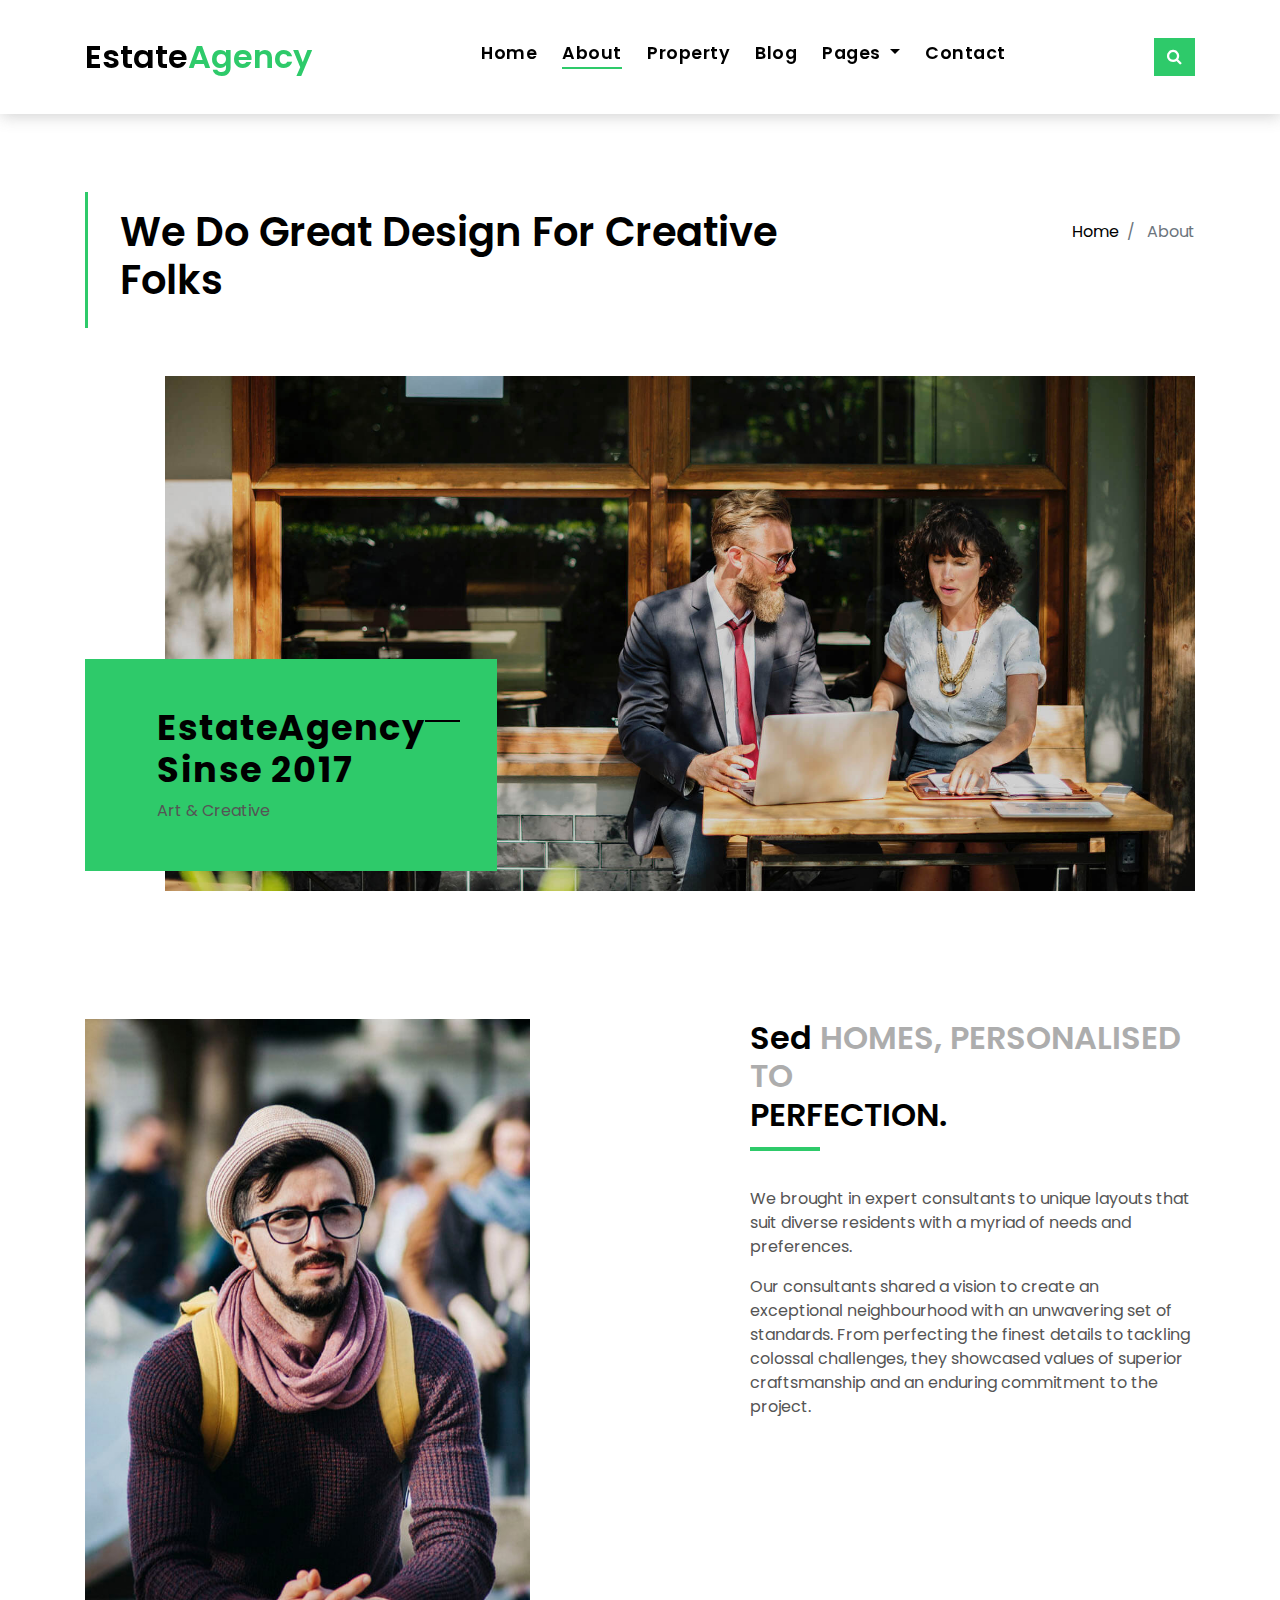
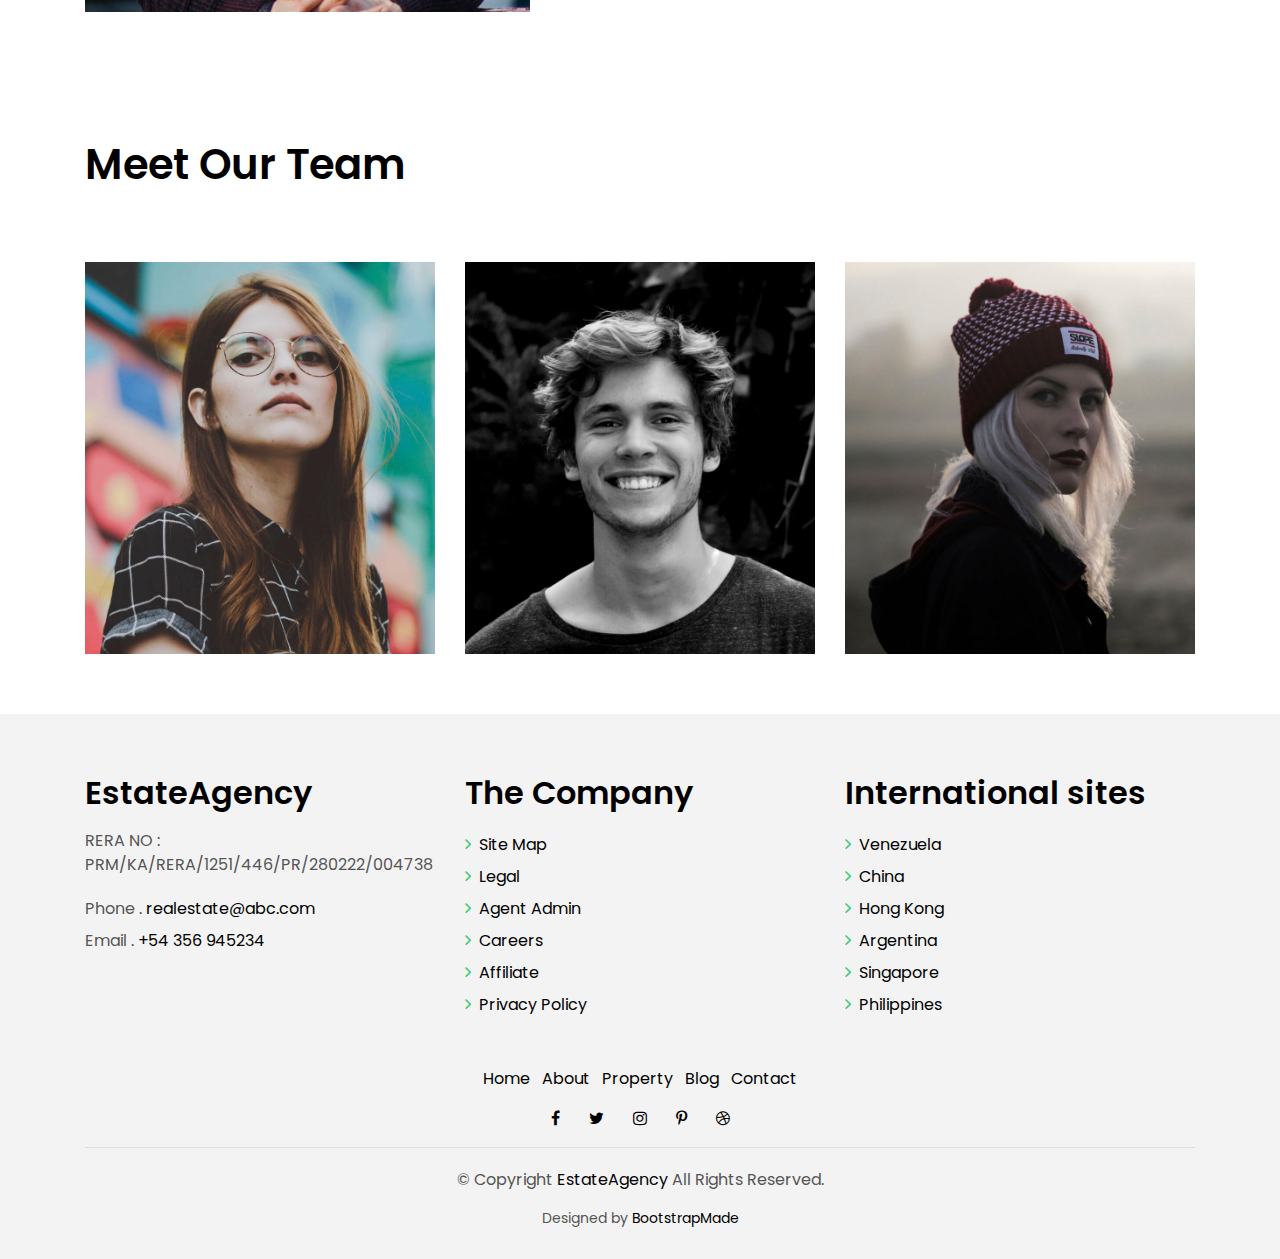
==== commit df7cb7de: "Updated about.html" ====
--- a/estateagency/about.html
+++ b/estateagency/about.html
@@ -231,27 +231,22 @@
             </div>
             <div class="col-lg-2  d-none d-lg-block">
               <div class="title-vertical d-flex justify-content-start">
-                <span>EstateAgency Exclusive Property</span>
+               
               </div>
             </div>
             <div class="col-md-6 col-lg-5 section-md-t3">
               <div class="title-box-d">
                 <h3 class="title-d">Sed
-                  <span class="color-d">porttitor</span> lectus
-                  <br> nibh.</h3>
+                  <span class="color-d">HOMES, PERSONALISED TO</span>
+                  <br> PERFECTION.</h3>
               </div>
               <p class="color-text-a">
-                Mauris blandit aliquet elit, eget tincidunt nibh pulvinar a. Vivamus magna justo, lacinia eget
-                consectetur sed, convallis
-                at tellus. Praesent sapien massa, convallis a pellentesque nec, egestas non nisi. Vestibulum
-                ante ipsum primis in faucibus orci luctus et ultrices posuere cubilia Curae; Donec velit
-                neque, auctor sit amet aliquam vel, ullamcorper sit amet ligula.
+                 We brought in expert consultants to unique layouts that suit diverse residents with a myriad of needs and preferences.
+                
               </p>
               <p class="color-text-a">
-                Sed porttitor lectus nibh. Vivamus magna justo, lacinia eget consectetur sed, convallis at tellus.
-                Mauris blandit aliquet
-                elit, eget tincidunt nibh pulvinar a. Vivamus magna justo, lacinia eget consectetur sed,
-                convallis at tellus.
+                 Our consultants shared a vision to create an exceptional neighbourhood with an unwavering set of standards. From perfecting the finest details to tackling colossal challenges, they showcased values of superior craftsmanship and an enduring commitment to the project.
+              
               </p>
             </div>
           </div>
@@ -283,20 +278,21 @@
               <div class="card-header-d">
                 <div class="card-title-d align-self-center">
                   <h3 class="title-d">
-                    <a href="agent-single.html" class="link-two">Margaret Sotillo
-                      <br> Escala</a>
+                    <a href="agent-single.html" class="link-two">Cindi
+                      <br>Crawford </a>
                   </h3>
                 </div>
               </div>
               <div class="card-body-d">
                 <p class="content-d color-text-a">
-                  Sed porttitor lectus nibh, Cras ultricies ligula sed magna dictum porta two.
+                 “I think if people are passionate about something, it could be real estate or biochemistry, and that spark gets turned on in them, everyone’s beautiful in that zone.”
+                
                 </p>
                 <div class="info-agents color-a">
                   <p>
                     <strong>Phone: </strong> +54 356 945234</p>
                   <p>
-                    <strong>Email: </strong> agents@example.com</p>
+                    <strong>Email: </strong> cindicrawford@abc.com</p>
                 </div>
               </div>
               <div class="card-footer-d">
@@ -342,20 +338,21 @@
               <div class="card-header-d">
                 <div class="card-title-d align-self-center">
                   <h3 class="title-d">
-                    <a href="agent-single.html" class="link-two">Stiven Spilver
-                      <br> Darw</a>
+                    <a href="agent-single.html" class="link-two">Robert Kiyosaki
+                     </a>
                   </h3>
                 </div>
               </div>
               <div class="card-body-d">
                 <p class="content-d color-text-a">
-                  Sed porttitor lectus nibh, Cras ultricies ligula sed magna dictum porta two.
+                   “The problem with real estate is that it’s local. You have to understand the local market.”
+                
                 </p>
                 <div class="info-agents color-a">
                   <p>
                     <strong>Phone: </strong> +54 356 945234</p>
                   <p>
-                    <strong>Email: </strong> agents@example.com</p>
+                    <strong>Email: </strong>robert@cd.com</p>
                 </div>
               </div>
               <div class="card-footer-d">
@@ -401,20 +398,21 @@
               <div class="card-header-d">
                 <div class="card-title-d align-self-center">
                   <h3 class="title-d">
-                    <a href="agent-single.html" class="link-two">Emma Toledo
-                      <br> Cascada</a>
+                    <a href="agent-single.html" class="link-two">Jeff Greene
+                      </a>
                   </h3>
                 </div>
               </div>
               <div class="card-body-d">
                 <p class="content-d color-text-a">
-                  Sed porttitor lectus nibh, Cras ultricies ligula sed magna dictum porta two.
+                 “In real estate, you make 10% of your money because you’re a genius and 90% because you catch a great wave.”
+                
                 </p>
                 <div class="info-agents color-a">
                   <p>
                     <strong>Phone: </strong> +54 356 945234</p>
                   <p>
-                    <strong>Email: </strong> agents@example.com</p>
+                    <strong>Email: </strong> greenej@op.com</p>
                 </div>
               </div>
               <div class="card-footer-d">
@@ -467,14 +465,13 @@
             </div>
             <div class="w-body-a">
               <p class="w-text-a color-text-a">
-                Enim minim veniam quis nostrud exercitation ullamco laboris nisi ut aliquip exea commodo consequat duis
-                sed aute irure.
+                RERA NO : PRM/KA/RERA/1251/446/PR/280222/004738
               </p>
             </div>
             <div class="w-footer-a">
               <ul class="list-unstyled">
                 <li class="color-a">
-                  <span class="color-text-a">Phone .</span> contact@example.com</li>
+                  <span class="color-text-a">Phone .</span> realestate@abc.com</li>
                 <li class="color-a">
                   <span class="color-text-a">Email .</span> +54 356 945234</li>
               </ul>
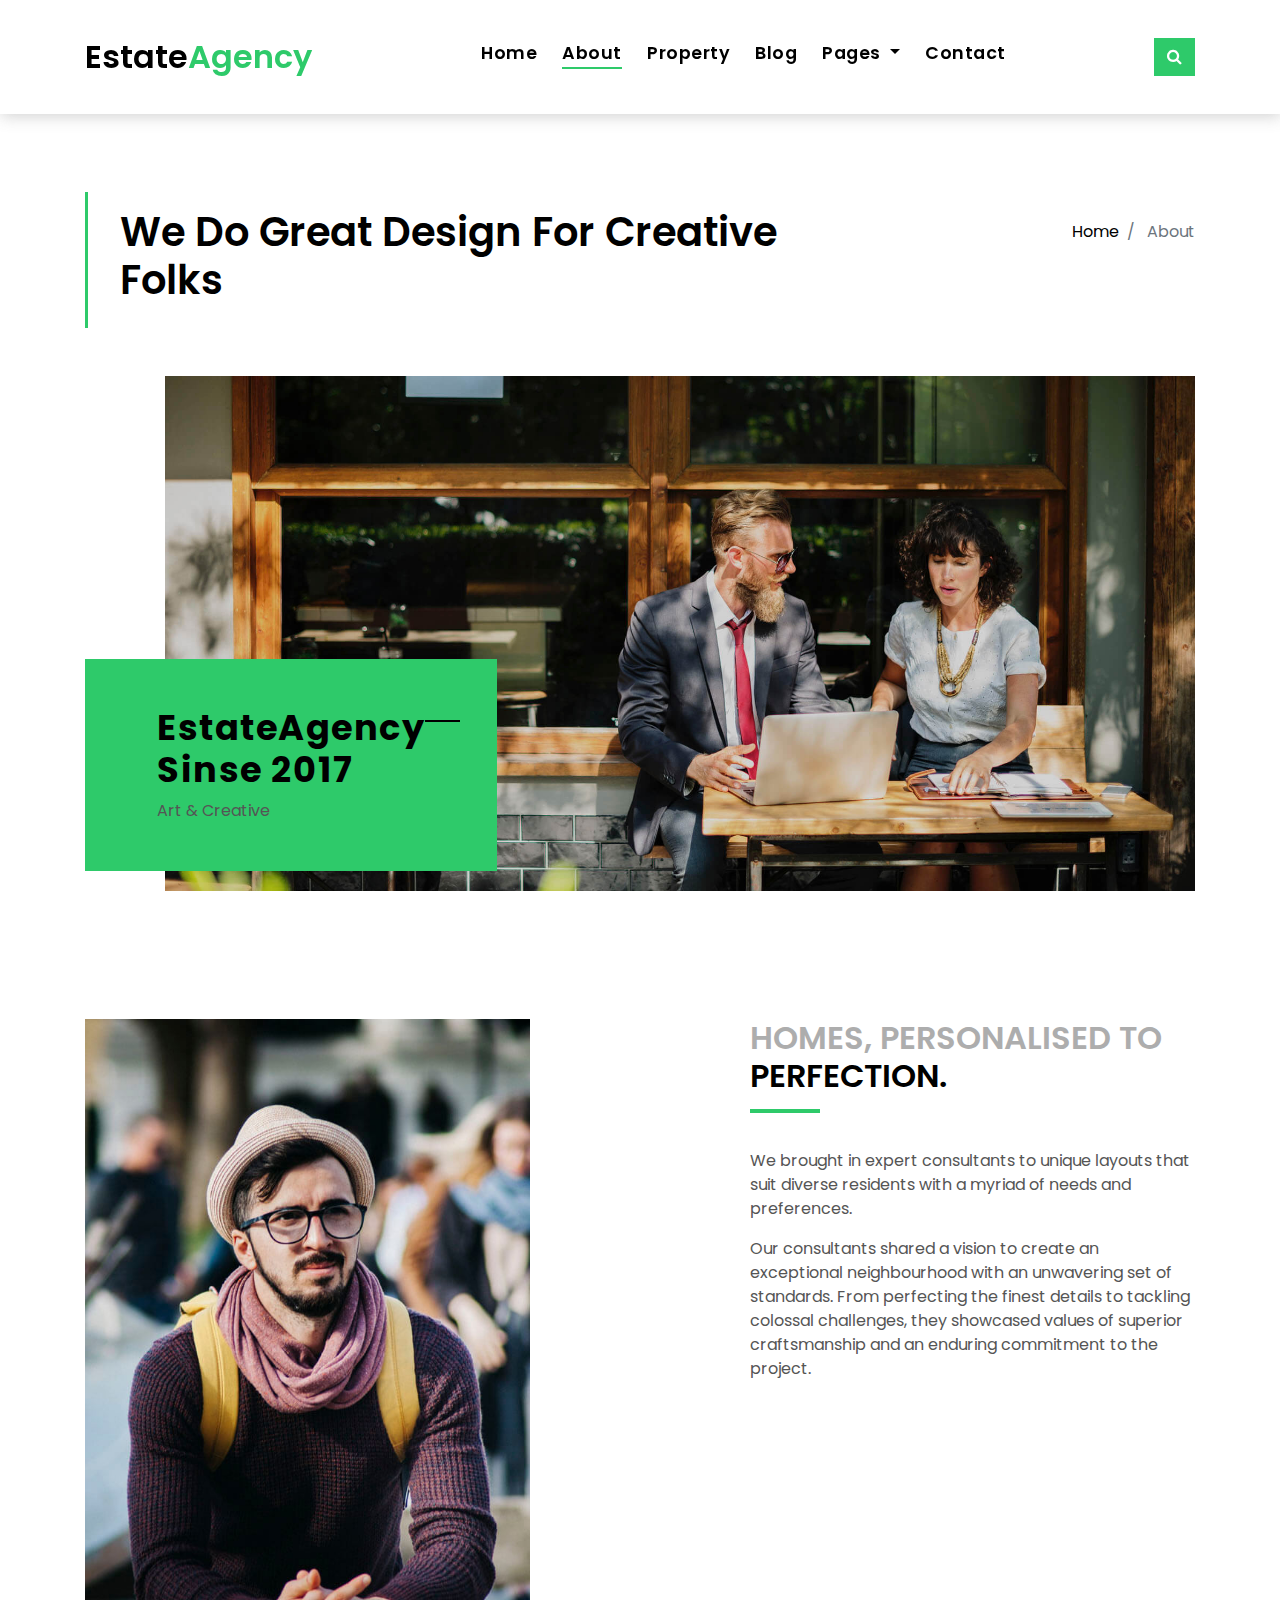
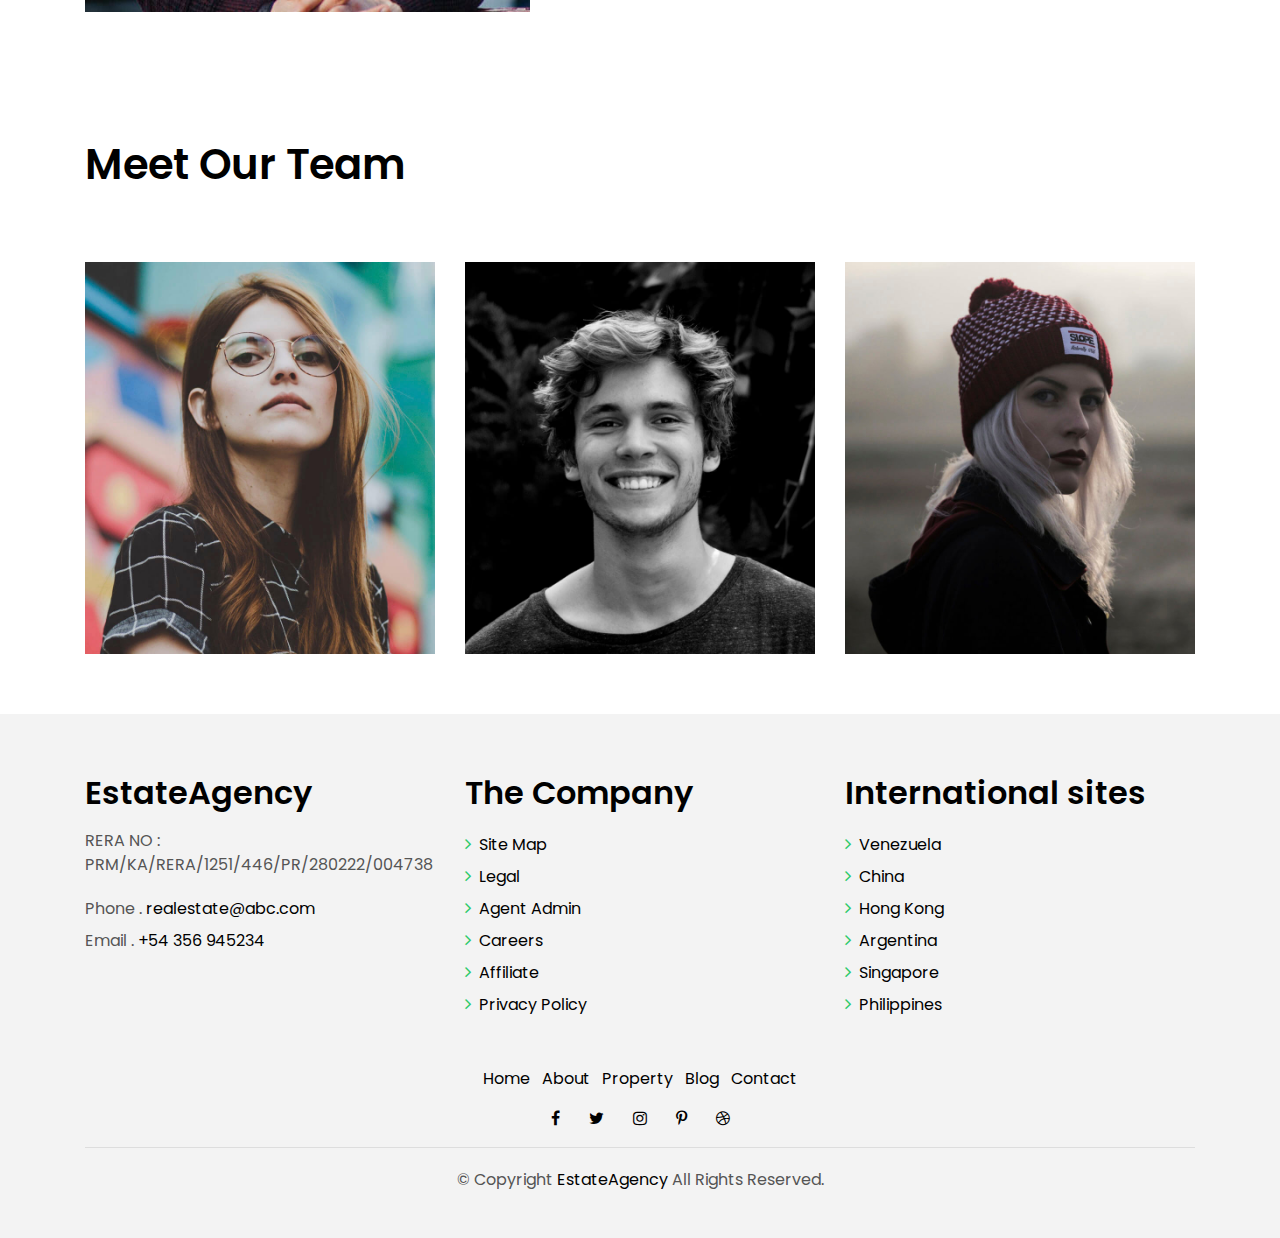
==== commit 8de67638: "About page" ====
--- a/estateagency/about.html
+++ b/estateagency/about.html
@@ -236,7 +236,7 @@
             </div>
             <div class="col-md-6 col-lg-5 section-md-t3">
               <div class="title-box-d">
-                <h3 class="title-d">Sed
+                <h3 class="title-d">
                   <span class="color-d">HOMES, PERSONALISED TO</span>
                   <br> PERFECTION.</h3>
               </div>
@@ -606,7 +606,7 @@
               Licensing information: https://bootstrapmade.com/license/
               Purchase the pro version with working PHP/AJAX contact form: https://bootstrapmade.com/buy/?theme=EstateAgency
             -->
-            Designed by <a href="https://bootstrapmade.com/">BootstrapMade</a>
+            
           </div>
         </div>
       </div>
